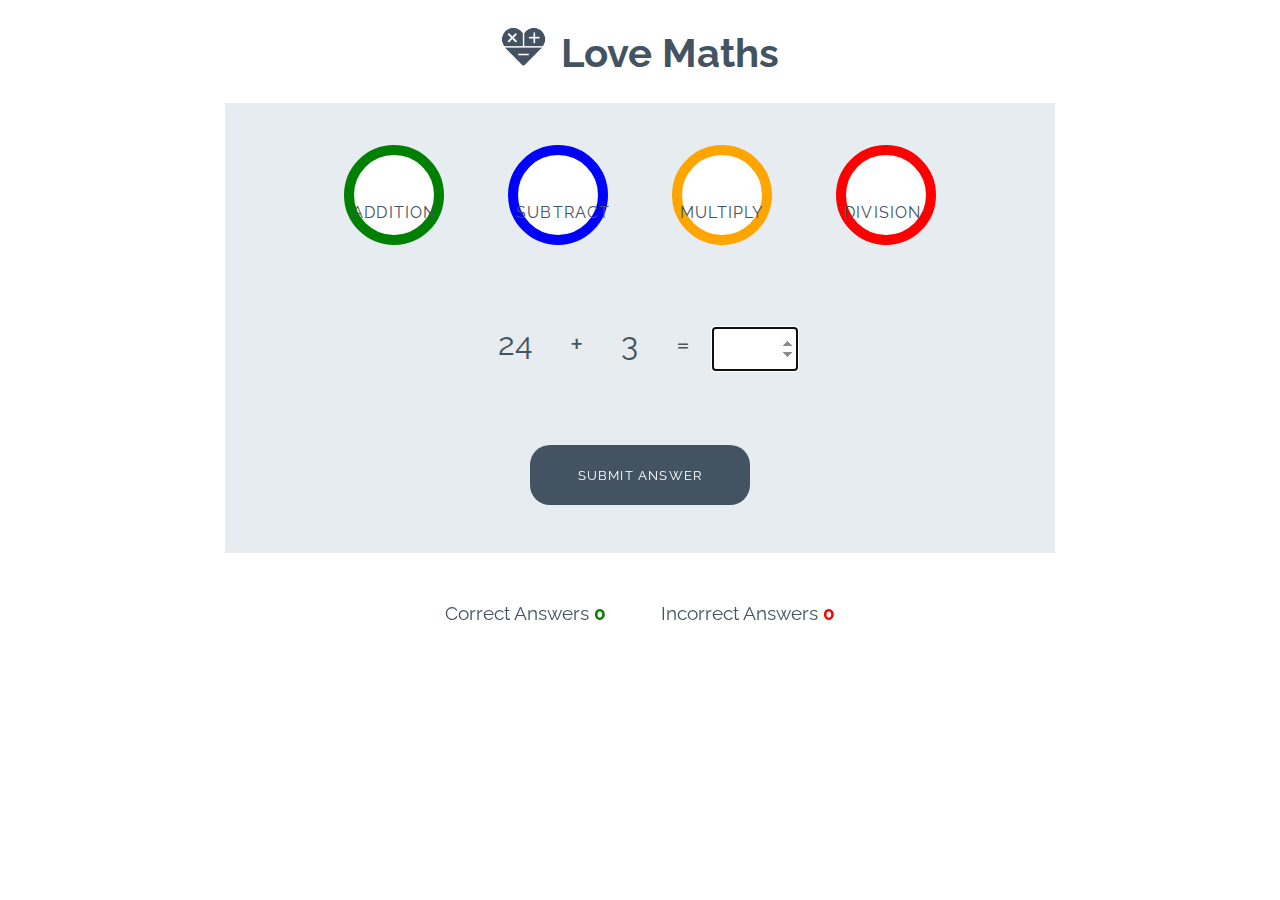
==== love_maths/index.html @ a3c9cf5d "Add Love Maths and resume project" ====
<!DOCTYPE html>
<html lang="en">

<head>
    <meta charset="UTF-8">
    <meta name="viewport" content="width=device-width, initial-scale=1.0">

    <!-- font awesome and google fonts -->
    <link rel="stylesheet" href="https://use.fontawesome.com/releases/v5.7.2/css/all.css"
        integrity="sha384-fnmOCqbTlWIlj8LyTjo7mOUStjsKC4pOpQbqyi7RrhN7udi9RwhKkMHpvLbHG9Sr" crossorigin="anonymous">
    <link href="https://fonts.googleapis.com/css?family=Raleway%7CRighteous" rel="stylesheet">

    <link rel="stylesheet" href="assets/css/style.css">
    <title>Document</title>
</head>

<body>
    <h1 class="heading">
        <img class="logo" src="assets/images/logo.png" alt="logo"> Love Maths
    </h1>

    <div class="game-area">
        <div class="controls-area">
            <button data-type="addition" class="btn btn--big btn--green">
                <i class="fas fa-plus"></i>
            </button>
            <button data-type="subtract" class="btn btn--big btn--blue">
                <i class="fas fa-minus"></i>
            </button>
            <button data-type="multiply" class="btn btn--big btn--orange">
                <i class="fas fa-times"></i>
            </button>
            <button data-type="division" class="btn btn--big btn--red">
                <i class="fas fa-divide"></i>
            </button>
        </div>
        <div class="question-area">
            <span id="operand1">0</span>
            <span id="operator">x</span>
            <span id="operand2">0</span>
            <span>=</span>
            <p class="answer-message">Enter Answer:</p>
            <input id="answer-box" type="number">
        </div>
        <button data-type="submit" class="btn btn--gray">Submit Answer</button>
    </div>

    <div class="score-area">
        <p class="scores">Correct Answers <span id="score">0</span></p>
        <p class="scores">Incorrect Answers <span id="incorrect">0</span></p>
    </div>

    <script src="assets/js/script.js"></script>
</body>

</html>
---- love_maths/assets/css/style.css ----
/* --------- Global style */

body {
    background-color: white;
    font-family: "Raleway", sans-serif;
    color: #445361;
    text-align: center;
}

/* --------- Heading */

.heading {
    text-align: center;
    font-size: 2.5rem;
}

.logo {
    height: 40px;
    padding-right: 5px;
}

/* --------- Game layout */

.game-area {
    background-color: #E6ECF0;
    box-sizing: border-box;
    width: 85%;
    height: 65vh;
    max-height: 450px;
    max-width: 830px;
    margin-left: auto;
    margin-right: auto;
    padding: 1%;
}

.question-area {
    width: 50%;
    font-size: 2rem;
    margin: auto;
    padding: 50px 0;
}

.question-area span {
    padding: 0 15px;
}

.score-area {
    margin: 5px auto;
    width: 60%;
    font-size: 1.2rem;
}

.controls-area {
    width: 85%;
    margin: 30px auto;
}

#score {
    color: green;
    font-weight: bold;
}

#incorrect {
    color: red;
    font-weight: bold;
}

.answer-message {
    display: none;
    font-size: 1rem;
}

#answer-box {
    border: none;
    color: #445361;
    display: inline-block;
    height: 40px;
    width: 80px;
    font-size: 1.2rem;
}

.scores {
    display: inline-block;
    padding: 25px;
}

/* --------- Buttons */

.btn {
    width: 220px;
    height: 60px;
    font-family: "Raleway", sans-serif;
    text-transform: uppercase;
    letter-spacing: 1.2px;
    color: white;
}

.btn:focus {
    outline: none;
}

.btn--big {
    padding-top: 10px;
    border-radius: 50%;
    background-color: white;
    border: 10px solid;
    width: 100px;
    height: 100px;
    font-size: 3.2rem;
    margin: 0 30px;
    transition: all 0.5s;
}

.btn--big::after{
    content: attr(data-type);
    font-size: 1rem;
    color: #445361;
    position: relative;
    left: -0.5em;
}

.btn--blue {
    border-color: blue;
    color: blue;
}

.btn--blue:active,
.btn--blue:hover {
    background-color: darkblue;
    color: white;
}

.btn--orange {
    border-color: orange;
    color: orange;
}

.btn--orange:active,
.btn--orange:hover {
    background-color: darkorange;
    color: white;
}

.btn--red {
    border-color: red;
    color: red;
}

.btn--red:active,
.btn--red:hover {
    background-color: darkred;
    color: white;
}

.btn--green {
    border-color: green;
    color: green;
}

.btn--green:active,
.btn--green:hover {
    background-color: darkgreen;
    color: white;
}

.btn--gray {
    margin-top: 25px;
    background-color: #445361;
    border: 1px transparent;
    border-radius: 20px;
}

.btn--gray:active,
.btn--gray:hover {
    background-color: #0d1013;
}

/* --------- Media queries */

@media (max-width: 414px) {
    .controls-area {
        width: 100%;
    }

    .btn--big {
        margin: 0 10px;
        padding: 5px;
        border: 5px solid;
        width: 50px;
        height: 50px;
        font-size: 1.5rem;
    }

    .btn--big::after {
        font-size: 0.6rem;
        left: -0.7rem;
    }

    .question-area {
        padding: 10% 0;
        width: 100%;
    }

    .question-area span {
        padding: 0;
    }

    .answer-message {
        display: block;
    }

    #answer-box {
        display: block;
        margin: 0 auto;
    }
    .btn--gray {
        margin-top: 0;
    }

    .score-area {
        width: 100%;
    }

    .scores {
        margin: 0.5em auto;
        display: block;
        padding: 5px;
    }

    .heading {
        font-size: 2rem;
    }
}

@media (max-width: 320px) {
    .game-area {
        height: 70vh;
    }

    .controls-area {
        width: 75%;
        margin: 10px auto;
    }

    .btn--big {
        margin: 10px 10px;
    }
    .question-area {
        padding: 10px 0;
    }

}
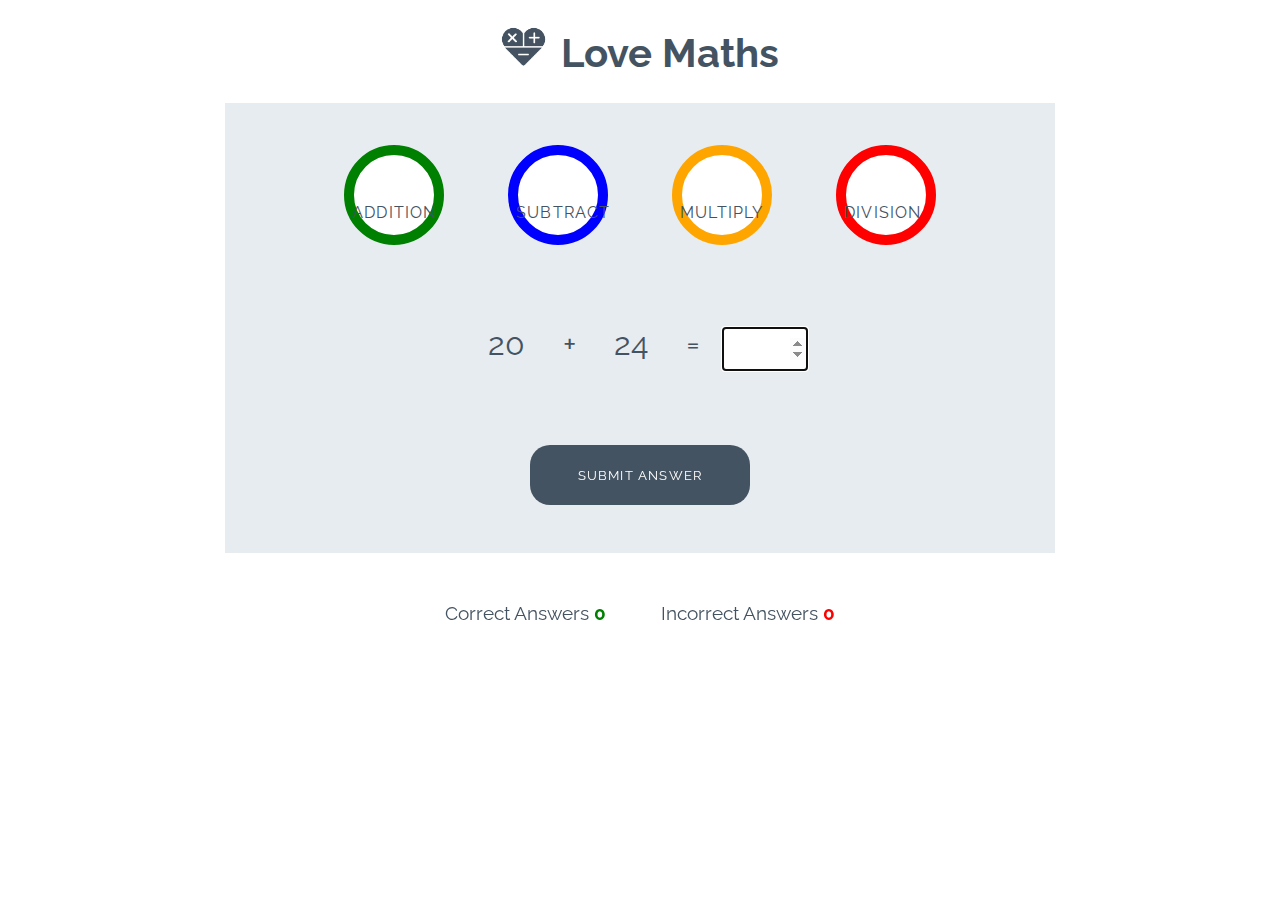
==== commit 3db77bd1: "Update README.md to explain projects" ====
--- a/love_maths/index.html
+++ b/love_maths/index.html
@@ -11,7 +11,7 @@
     <link href="https://fonts.googleapis.com/css?family=Raleway%7CRighteous" rel="stylesheet">
 
     <link rel="stylesheet" href="assets/css/style.css">
-    <title>Document</title>
+    <title>Love Maths</title>
 </head>
 
 <body>
